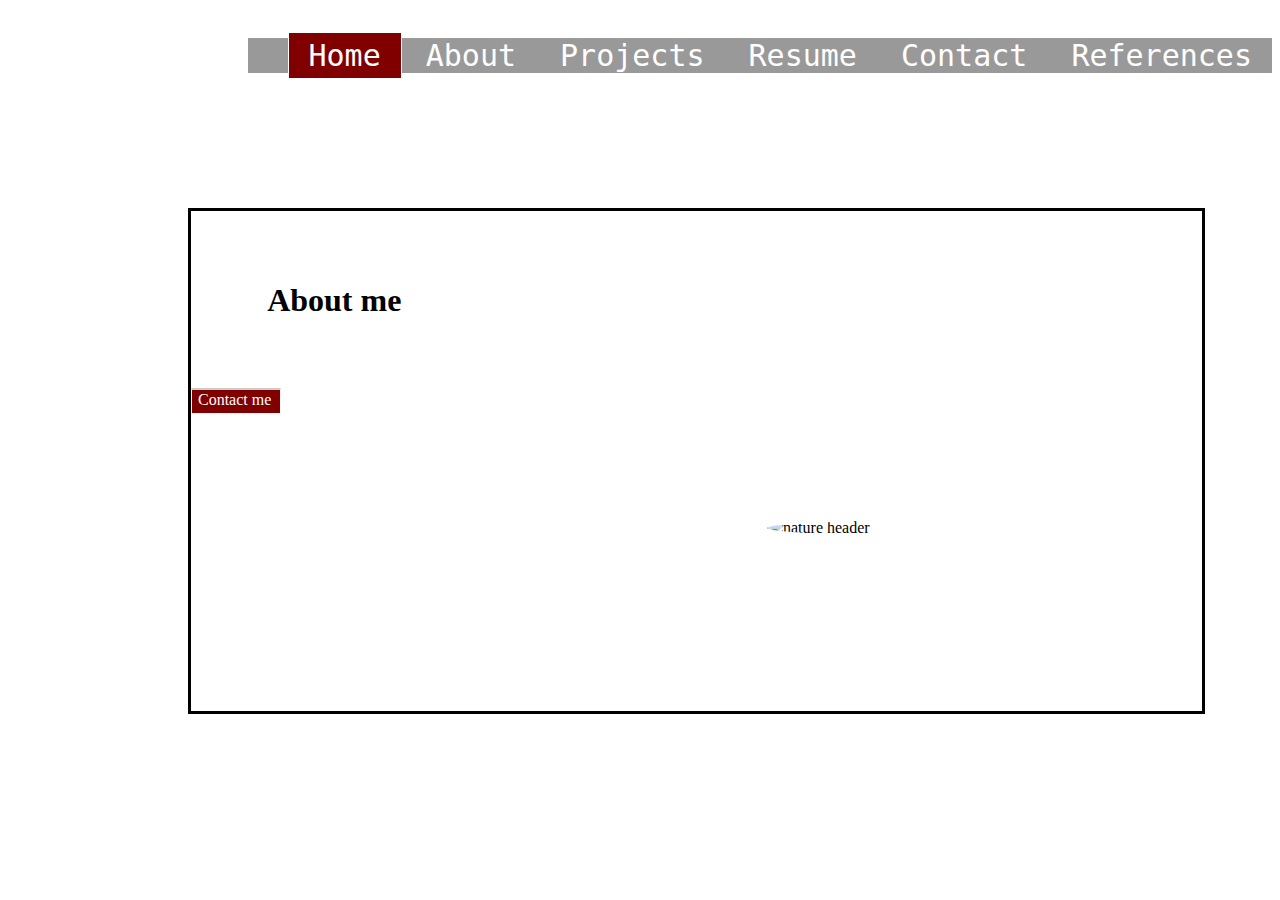
==== about.html @ ff404d78 "commiting the about page" ====
<!DOCTYPE html>
<html>
    <head>
        <title>About me</title>
        <link href="css/about.css" rel="stylesheet">
        <meta http-equiv="refresh" content="3"/>
    </head>
    <body>
    <header>
    <div class="nav">
     <ul class="mainnav">
        <li class="active"><a href="index.html">Home</a></li>
        <li><a href="about.html">About</a></li>
        <li><a href="">Projects</a></li>
        <li><a href="">Resume</a></li>
        <li><a href="">Contact</a></li>
        <li><a href="">References</a></li>
        </ul>
        </div>
    </header>
    <div id="column1">
    <h1>About me</h1>
    <a href="#" class="button">Contact me</a>
    </div>
    <div id="column2">
    <img src="img/aboutheader.jpg" alt="nature header">
    </div>

    </body>
</html>
---- css/about.css ----
/* Navigation */
.mainnav {
    float: right;
    list-style: none;
    margin-top: 30px;
}

.mainnav li {
    display: inline-block;
}

.mainnav li a {
    color: white; 
    text-decoration: none;
    padding: 5px 20px;
    font-family: monospace , sans-serif;
    font-size: 30px;
}

.mainnav li.active a 
{
  border: 1px solid white;
  background-color: maroon;
}

.mainnav li a:hover
{
    border: 1px solid white;
    background-color: maroon;
}

.mainnav{
    background-color: rgba(0,0,0,0.4);
}

/* Button style */

.button {
    font: 'Georgia';
    text-decoration: none;
    background-color: maroon;
    color: white;
    padding: 1px 9px 5px 6px;
    border-top: 2px solid #CCCCCC;
    border-right: 0.5px solid whitesmoke;
    border-bottom: 0.5px solid whitesmoke;
    border-left: 0.5px solid whitesmoke;
  }

  #column1 {
    position: relative;
    top: 200px;
    width:80%;
    left: 180px; 
    border: 3px solid black;
    height: 500px;
  }
img {
    border-radius: 100%;
    float: right;
    width: 500px;
    padding: 5px;
  }

h1 {
    font-family: Georgia, 'Times New Roman', Times, serif;
    padding:50px;
    text-align: center;

}
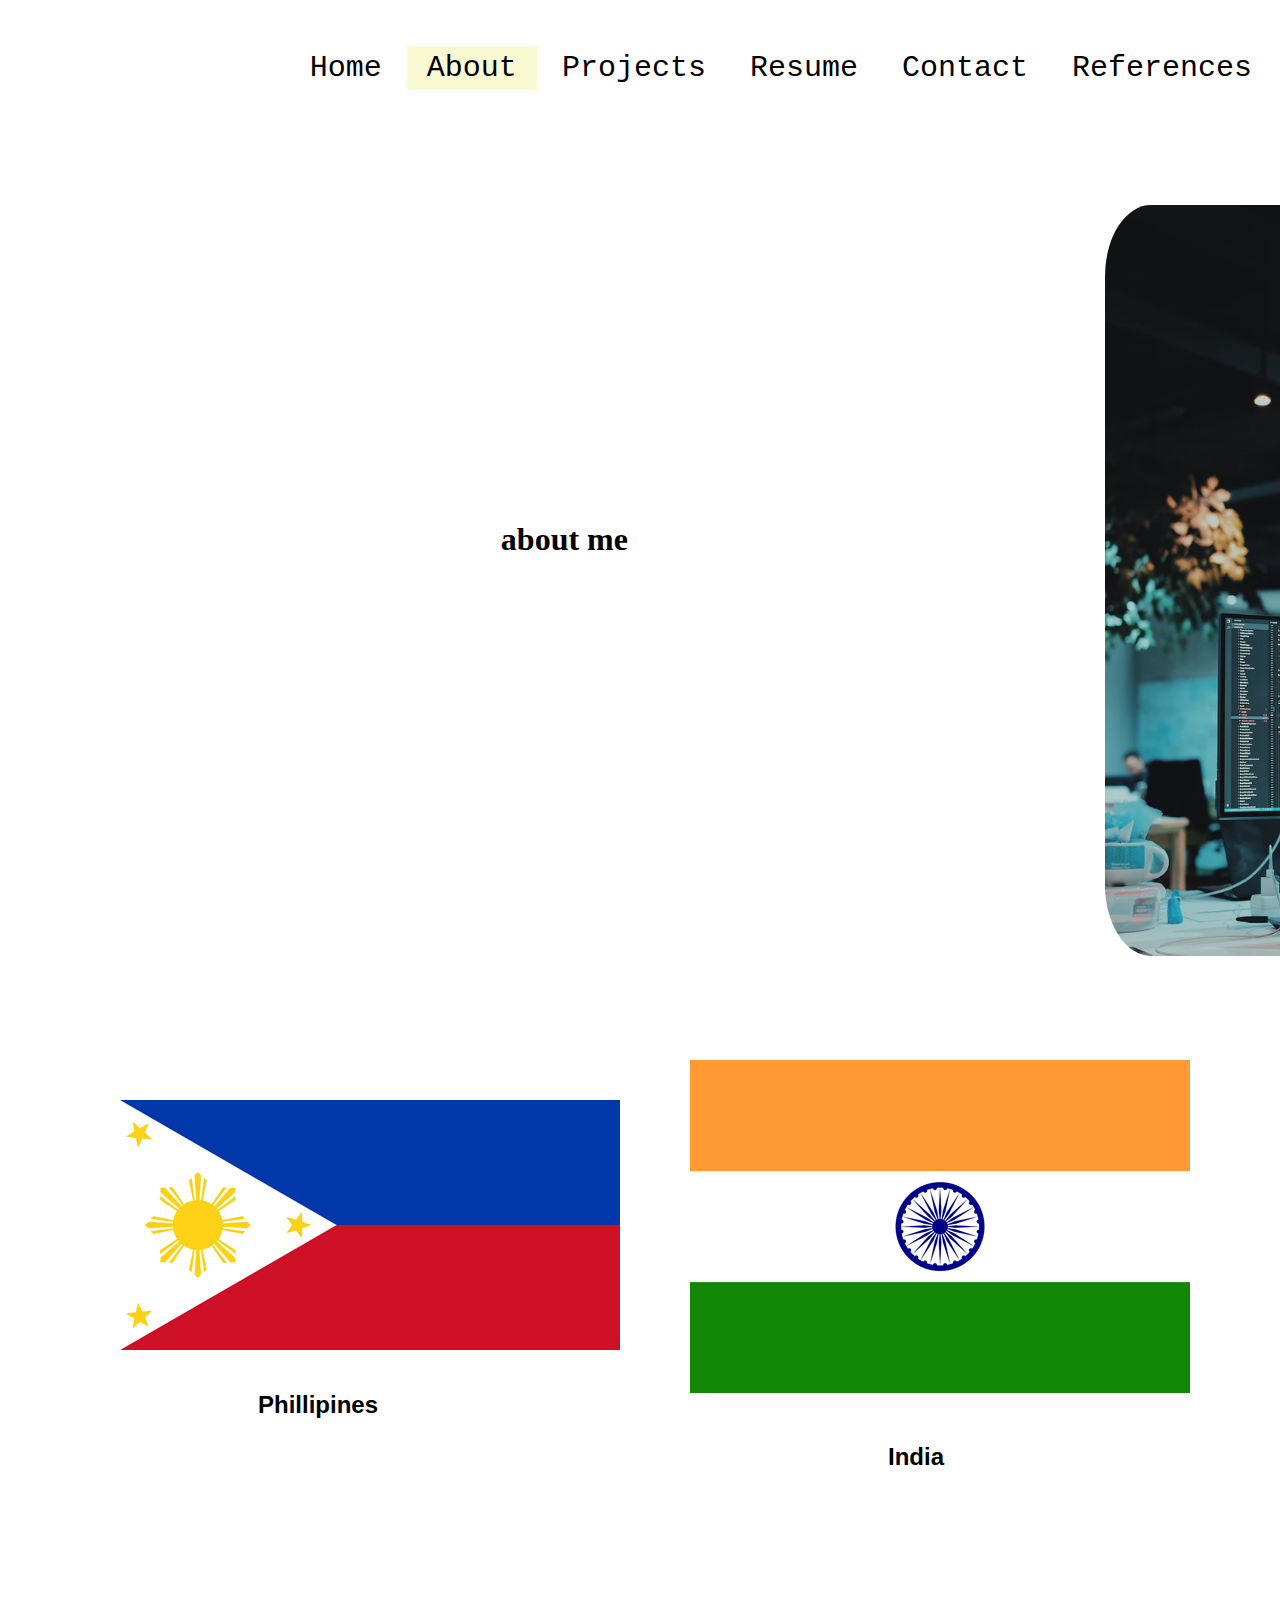
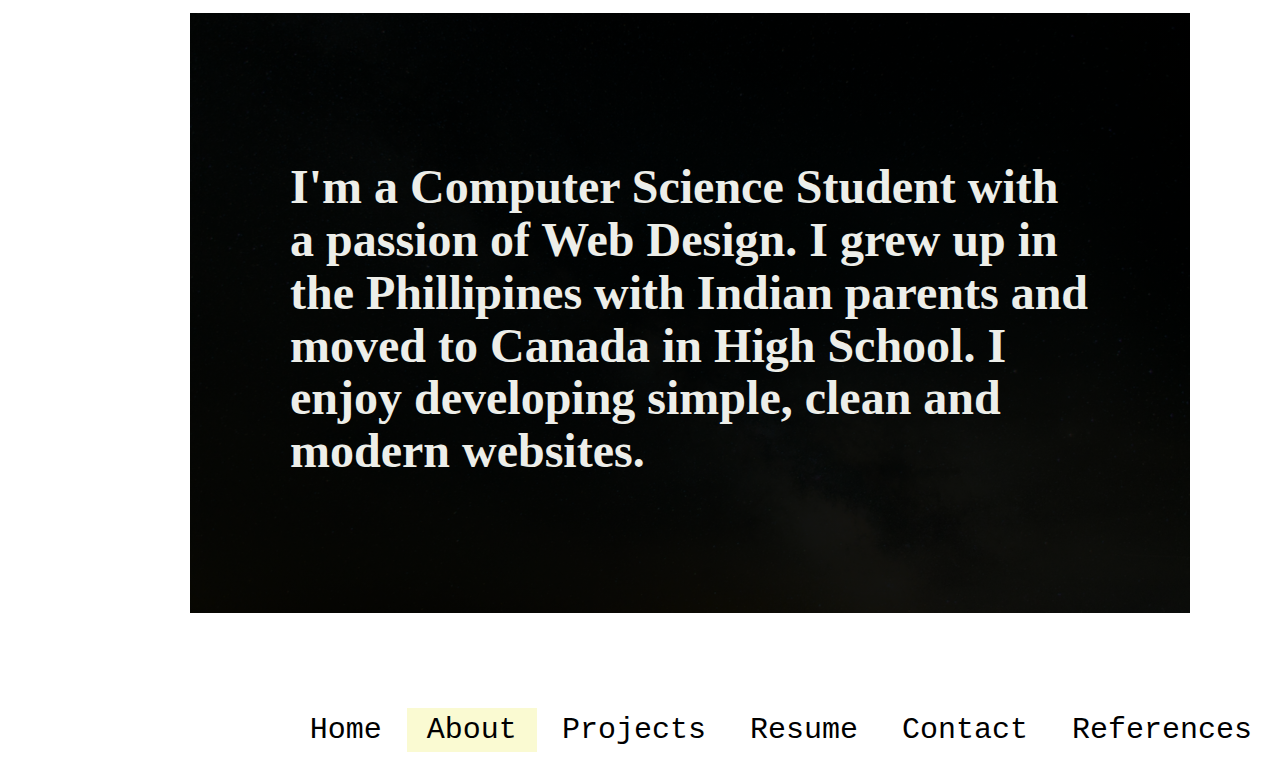
==== commit 8f9ce0f2: "added the img" ====
--- a/about.html
+++ b/about.html
@@ -9,22 +9,51 @@
     <header>
     <div class="nav">
      <ul class="mainnav">
-        <li class="active"><a href="index.html">Home</a></li>
-        <li><a href="about.html">About</a></li>
-        <li><a href="">Projects</a></li>
-        <li><a href="">Resume</a></li>
-        <li><a href="">Contact</a></li>
-        <li><a href="">References</a></li>
+        <li><a href="index.html">Home</a></li>
+        <li class="active"><a href="about.html">About</a></li>
+        <li><a href="project.html">Projects</a></li>
+        <li><a href="resume.html">Resume</a></li>
+        <li><a href="contact.html">Contact</a></li>
+        <li><a href="reference.html">References</a></li>
         </ul>
         </div>
     </header>
-    <div id="column1">
-    <h1>About me</h1>
-    <a href="#" class="button">Contact me</a>
+    <div id="column1"> <h1>about me</h1> </div>
+    <!-- <a href="#" class="button">contact me</a> -->
+    <img class ="img" src="img/about.webp" alt="software engineer">
+    <div class="indian">
+        <img src="img/india.jpg" alt="indian flag">
     </div>
-    <div id="column2">
-    <img src="img/aboutheader.jpg" alt="nature header">
+    <div class="filipino">
+        <img src="img/phillipines.jpg" alt="philippines flag">
     </div>
-
+    <div class="canadian">
+        <img src="img/canada.jpg" alt="canadian flag">
+    </div>
+    <h2>
+        Phillipines
+    </h2>
+    <h3>
+        India
+    </h3>
+    <h4>
+        Canada
+    </h4>
+    <div id="para">
+        <p>I'm a Computer Science Student with a passion of Web Design. I grew
+            up in the Phillipines with Indian parents and moved to Canada in High School.
+            I enjoy developing simple, clean and modern websites.
+        </p>
+    </div>
+    <div class="nfoot">
+            <ul class="nfooter">
+               <li><a href="index.html">Home</a></li>
+               <li class="active"><a href="about.html">About</a></li>
+               <li><a href="project.html">Projects</a></li>
+               <li><a href="resume.html">Resume</a></li>
+               <li><a href="contact.html">Contact</a></li>
+               <li><a href="reference.html">References</a></li>
+               </ul>
+               </div>
     </body>
 </html>--- a/css/about.css
+++ b/css/about.css
@@ -11,7 +11,7 @@
 }
 
 .mainnav li a {
-    color: white; 
+    color: black; 
     text-decoration: none;
     padding: 5px 20px;
     font-family: monospace , sans-serif;
@@ -21,43 +21,61 @@
 .mainnav li.active a 
 {
   border: 1px solid white;
-  background-color: maroon;
+  background-color: lightgoldenrodyellow;
 }
 
 .mainnav li a:hover
 {
     border: 1px solid white;
-    background-color: maroon;
+    background-color: lightgoldenrodyellow;
 }
 
-.mainnav{
-    background-color: rgba(0,0,0,0.4);
+.nfooter {
+    float: right;
+    list-style: none;
+    margin-top: 1300px;
 }
 
-/* Button style */
+.nfooter li {
+    display: inline-block;
+}
 
-.button {
-    font: 'Georgia';
+.nfooter li a {
+    color: black; 
     text-decoration: none;
-    background-color: maroon;
-    color: white;
-    padding: 1px 9px 5px 6px;
-    border-top: 2px solid #CCCCCC;
-    border-right: 0.5px solid whitesmoke;
-    border-bottom: 0.5px solid whitesmoke;
-    border-left: 0.5px solid whitesmoke;
-  }
+    padding: 5px 20px;
+    font-family: monospace , sans-serif;
+    font-size: 30px;
+}
+
+.nfooter li.active a 
+{
+  border: 1px solid white;
+  background-color: lightgoldenrodyellow;
+}
+
+.mnfooter li a:hover
+{
+    border: 1px solid white;
+    background-color: lightgoldenrodyellow;
+}
+
+
 
   #column1 {
     position: relative;
+    top: 450px;
+    width:20%;
+    left: 430px; 
+    height: 200px;
+  }
+
+  
+.img {
+    position: absolute;
     top: 200px;
-    width:80%;
-    left: 180px; 
-    border: 3px solid black;
-    height: 500px;
-  }
-img {
-    border-radius: 100%;
+    left: 1100px;
+    border-radius: 10%;
     float: right;
     width: 500px;
     padding: 5px;
@@ -68,4 +86,83 @@
     padding:50px;
     text-align: center;
 
-}+}
+
+.filipino {
+    position: absolute;
+    top: 1100px;
+    left: 120px;
+    border-radius: 50%;
+}
+
+.indian {
+    position: absolute;
+    top: 1060px;
+    left: 690px;
+    border-radius: 10%;
+    float: center;
+    width: 500px;
+    height: 20px;
+}
+
+.canadian {
+    position: absolute;
+    top: 1100px;
+    left: 1300px;
+    border-radius: 10%;
+    width: 500px;
+    padding: 5px;
+}
+
+h2 {
+    position: relative;
+    top: 1150px;
+    left: 250px;
+    font-family: 'Franklin Gothic Medium', 'Arial Narrow', Arial, sans-serif;
+    color: 
+}
+
+h3 {
+    position: relative;
+    top: 1150px;
+    left: 880px;
+    font-family: 'Franklin Gothic Medium', 'Arial Narrow', Arial, sans-serif;
+    font-size: 1.5em;
+}
+
+h4 {
+    position: relative;
+    top: 1090px;
+    left: 1500px;
+    font-family: 'Franklin Gothic Medium', 'Arial Narrow', Arial, sans-serif;
+    font-size: 1.5em;
+}
+
+#para 
+    {
+    background-image: linear-gradient(rgba(0,0,0,0.9),rgba(0,0,0,0.9)),url("../img/backabout.webp");
+    height: 935px;
+    background-position:center; 
+    background-size: cover;
+    position: relative;
+    top: 1200px;
+    width:800px;
+    left: 50px;
+    height: 400px;
+       
+    text-align: center;
+    padding : 100px;
+    overflow:hidden;
+    margin: 0px auto;
+       /* width: 50vw; */
+    font-weight: 600;
+    line-height: 1.1;
+    font-size: 70px;
+    text-align: left;
+    font-size: 3rem;
+    color: #EDEEE9;
+    font-family: 'Georgia';
+    }
+    
+      
+
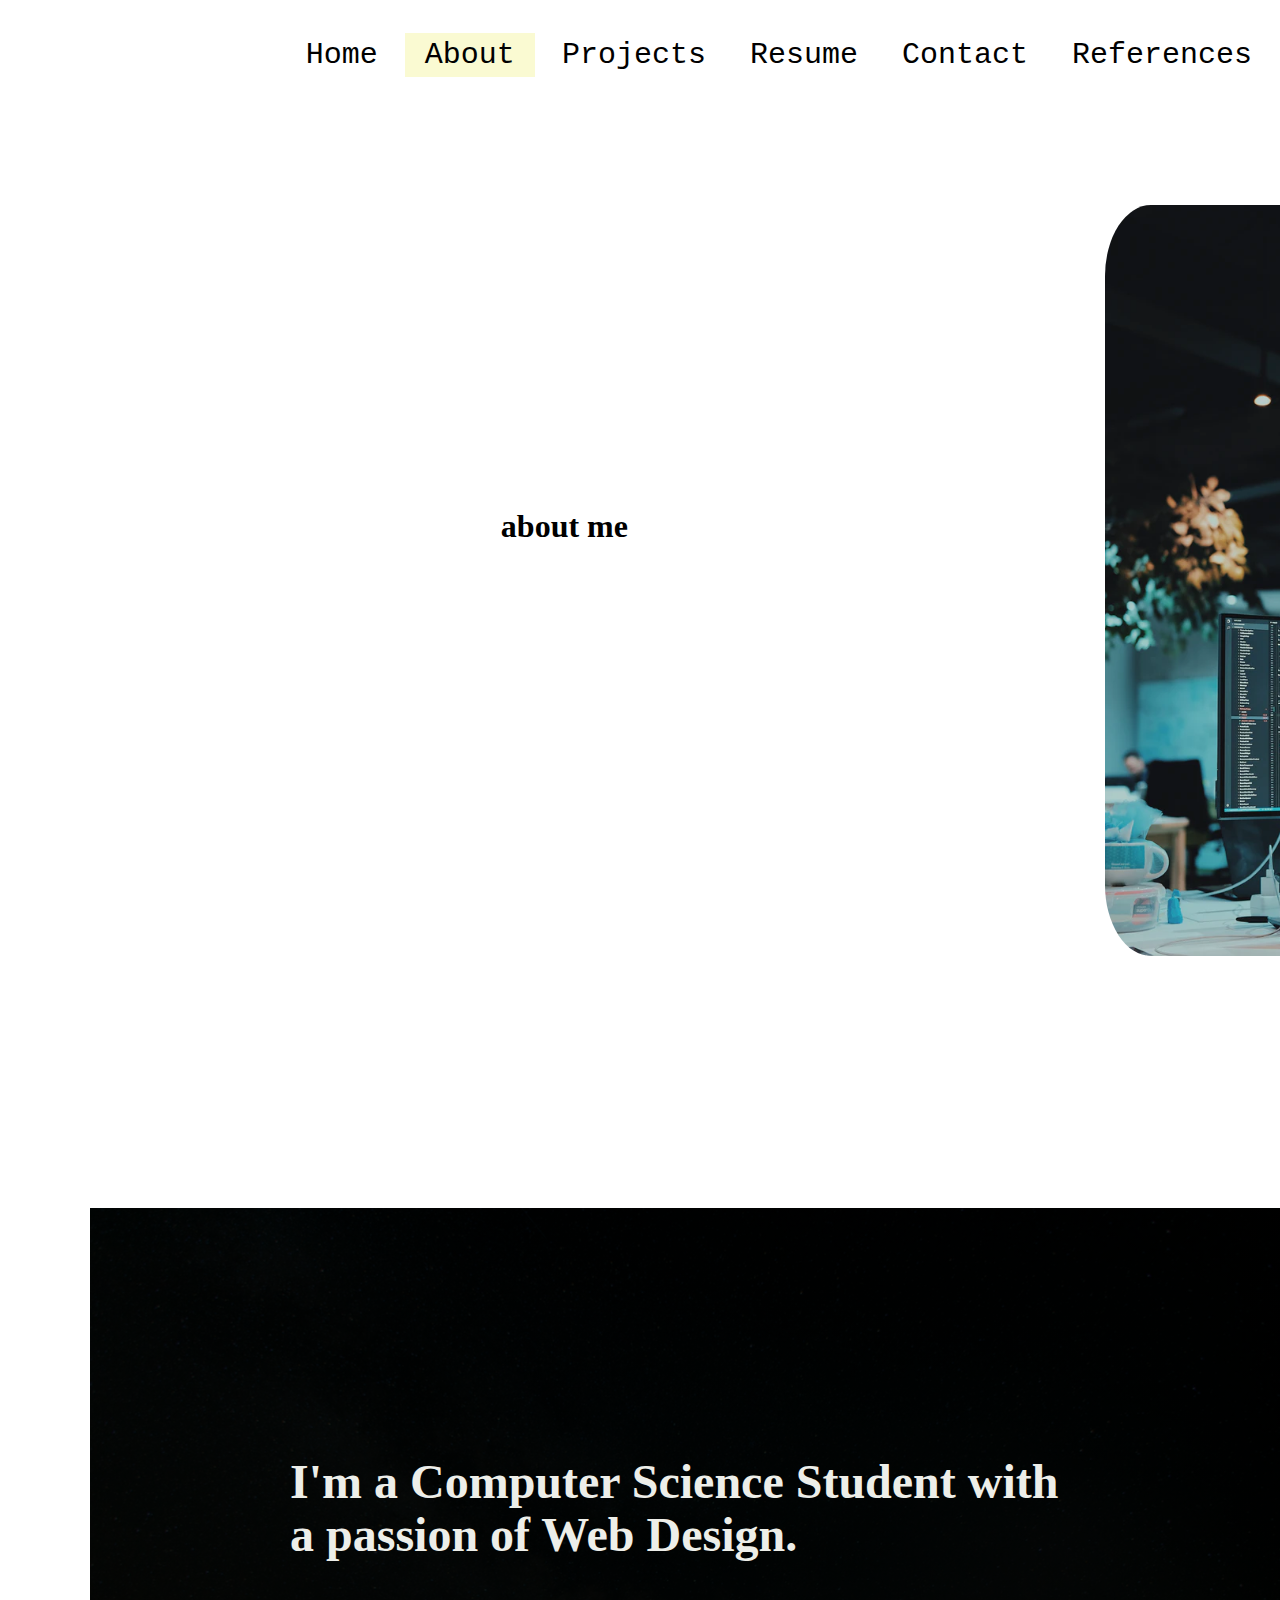
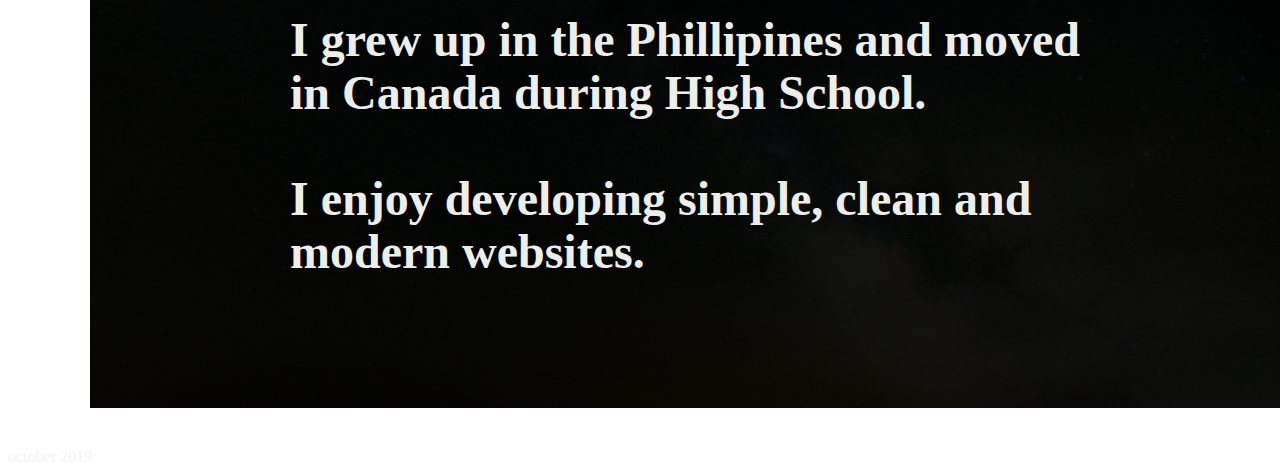
==== commit 5177d1f0: "final touch and only project page left" ====
--- a/about.html
+++ b/about.html
@@ -4,6 +4,7 @@
         <title>About me</title>
         <link href="css/about.css" rel="stylesheet">
         <meta http-equiv="refresh" content="3"/>
+        <meta name="viewport" content="width=device-width, initial-scale=1">
     </head>
     <body>
     <header>
@@ -21,39 +22,13 @@
     <div id="column1"> <h1>about me</h1> </div>
     <!-- <a href="#" class="button">contact me</a> -->
     <img class ="img" src="img/about.webp" alt="software engineer">
-    <div class="indian">
-        <img src="img/india.jpg" alt="indian flag">
-    </div>
-    <div class="filipino">
-        <img src="img/phillipines.jpg" alt="philippines flag">
-    </div>
-    <div class="canadian">
-        <img src="img/canada.jpg" alt="canadian flag">
-    </div>
-    <h2>
-        Phillipines
-    </h2>
-    <h3>
-        India
-    </h3>
-    <h4>
-        Canada
-    </h4>
+    
     <div id="para">
-        <p>I'm a Computer Science Student with a passion of Web Design. I grew
-            up in the Phillipines with Indian parents and moved to Canada in High School.
+        <p>I'm a Computer Science Student with a passion of Web Design.</br><br> I grew
+            up in the Phillipines and moved in Canada during High School.<br><br>
             I enjoy developing simple, clean and modern websites.
         </p>
     </div>
-    <div class="nfoot">
-            <ul class="nfooter">
-               <li><a href="index.html">Home</a></li>
-               <li class="active"><a href="about.html">About</a></li>
-               <li><a href="project.html">Projects</a></li>
-               <li><a href="resume.html">Resume</a></li>
-               <li><a href="contact.html">Contact</a></li>
-               <li><a href="reference.html">References</a></li>
-               </ul>
-               </div>
+    <div class="footer">october 2019</div>
     </body>
 </html>--- a/css/about.css
+++ b/css/about.css
@@ -1,4 +1,6 @@
-
+body {
+    padding-bottom: 50px;
+}
 /* Navigation */
 .mainnav {
     float: right;
@@ -22,6 +24,9 @@
 {
   border: 1px solid white;
   background-color: lightgoldenrodyellow;
+  margin: 4px 2px; 
+  opacity: 2; 
+  transition: 2s;
 }
 
 .mainnav li a:hover
@@ -29,38 +34,6 @@
     border: 1px solid white;
     background-color: lightgoldenrodyellow;
 }
-
-.nfooter {
-    float: right;
-    list-style: none;
-    margin-top: 1300px;
-}
-
-.nfooter li {
-    display: inline-block;
-}
-
-.nfooter li a {
-    color: black; 
-    text-decoration: none;
-    padding: 5px 20px;
-    font-family: monospace , sans-serif;
-    font-size: 30px;
-}
-
-.nfooter li.active a 
-{
-  border: 1px solid white;
-  background-color: lightgoldenrodyellow;
-}
-
-.mnfooter li a:hover
-{
-    border: 1px solid white;
-    background-color: lightgoldenrodyellow;
-}
-
-
 
   #column1 {
     position: relative;
@@ -85,76 +58,28 @@
     font-family: Georgia, 'Times New Roman', Times, serif;
     padding:50px;
     text-align: center;
+    margin: 4px 2px; 
+    opacity: 2; 
+    transition: 2s;
 
-}
-
-.filipino {
-    position: absolute;
-    top: 1100px;
-    left: 120px;
-    border-radius: 50%;
-}
-
-.indian {
-    position: absolute;
-    top: 1060px;
-    left: 690px;
-    border-radius: 10%;
-    float: center;
-    width: 500px;
-    height: 20px;
-}
-
-.canadian {
-    position: absolute;
-    top: 1100px;
-    left: 1300px;
-    border-radius: 10%;
-    width: 500px;
-    padding: 5px;
-}
-
-h2 {
-    position: relative;
-    top: 1150px;
-    left: 250px;
-    font-family: 'Franklin Gothic Medium', 'Arial Narrow', Arial, sans-serif;
-    color: 
-}
-
-h3 {
-    position: relative;
-    top: 1150px;
-    left: 880px;
-    font-family: 'Franklin Gothic Medium', 'Arial Narrow', Arial, sans-serif;
-    font-size: 1.5em;
-}
-
-h4 {
-    position: relative;
-    top: 1090px;
-    left: 1500px;
-    font-family: 'Franklin Gothic Medium', 'Arial Narrow', Arial, sans-serif;
-    font-size: 1.5em;
 }
 
 #para 
     {
+        /* imagebackground */
     background-image: linear-gradient(rgba(0,0,0,0.9),rgba(0,0,0,0.9)),url("../img/backabout.webp");
-    height: 935px;
     background-position:center; 
     background-size: cover;
     position: relative;
-    top: 1200px;
+    top: 1000px;
     width:800px;
     left: 50px;
     height: 400px;
        
-    text-align: center;
-    padding : 100px;
+    /* <p> */
+    padding : 200px;
     overflow:hidden;
-    margin: 0px auto;
-       /* width: 50vw; */
+    margin: auto;
     font-weight: 600;
     line-height: 1.1;
     font-size: 70px;
@@ -163,6 +88,13 @@
     color: #EDEEE9;
     font-family: 'Georgia';
     }
+
+    .footer {
+        position: relative;
+        top:1040px;
+        font-family: 'Georgia';
+        color:whitesmoke;
+    }
     
       
 
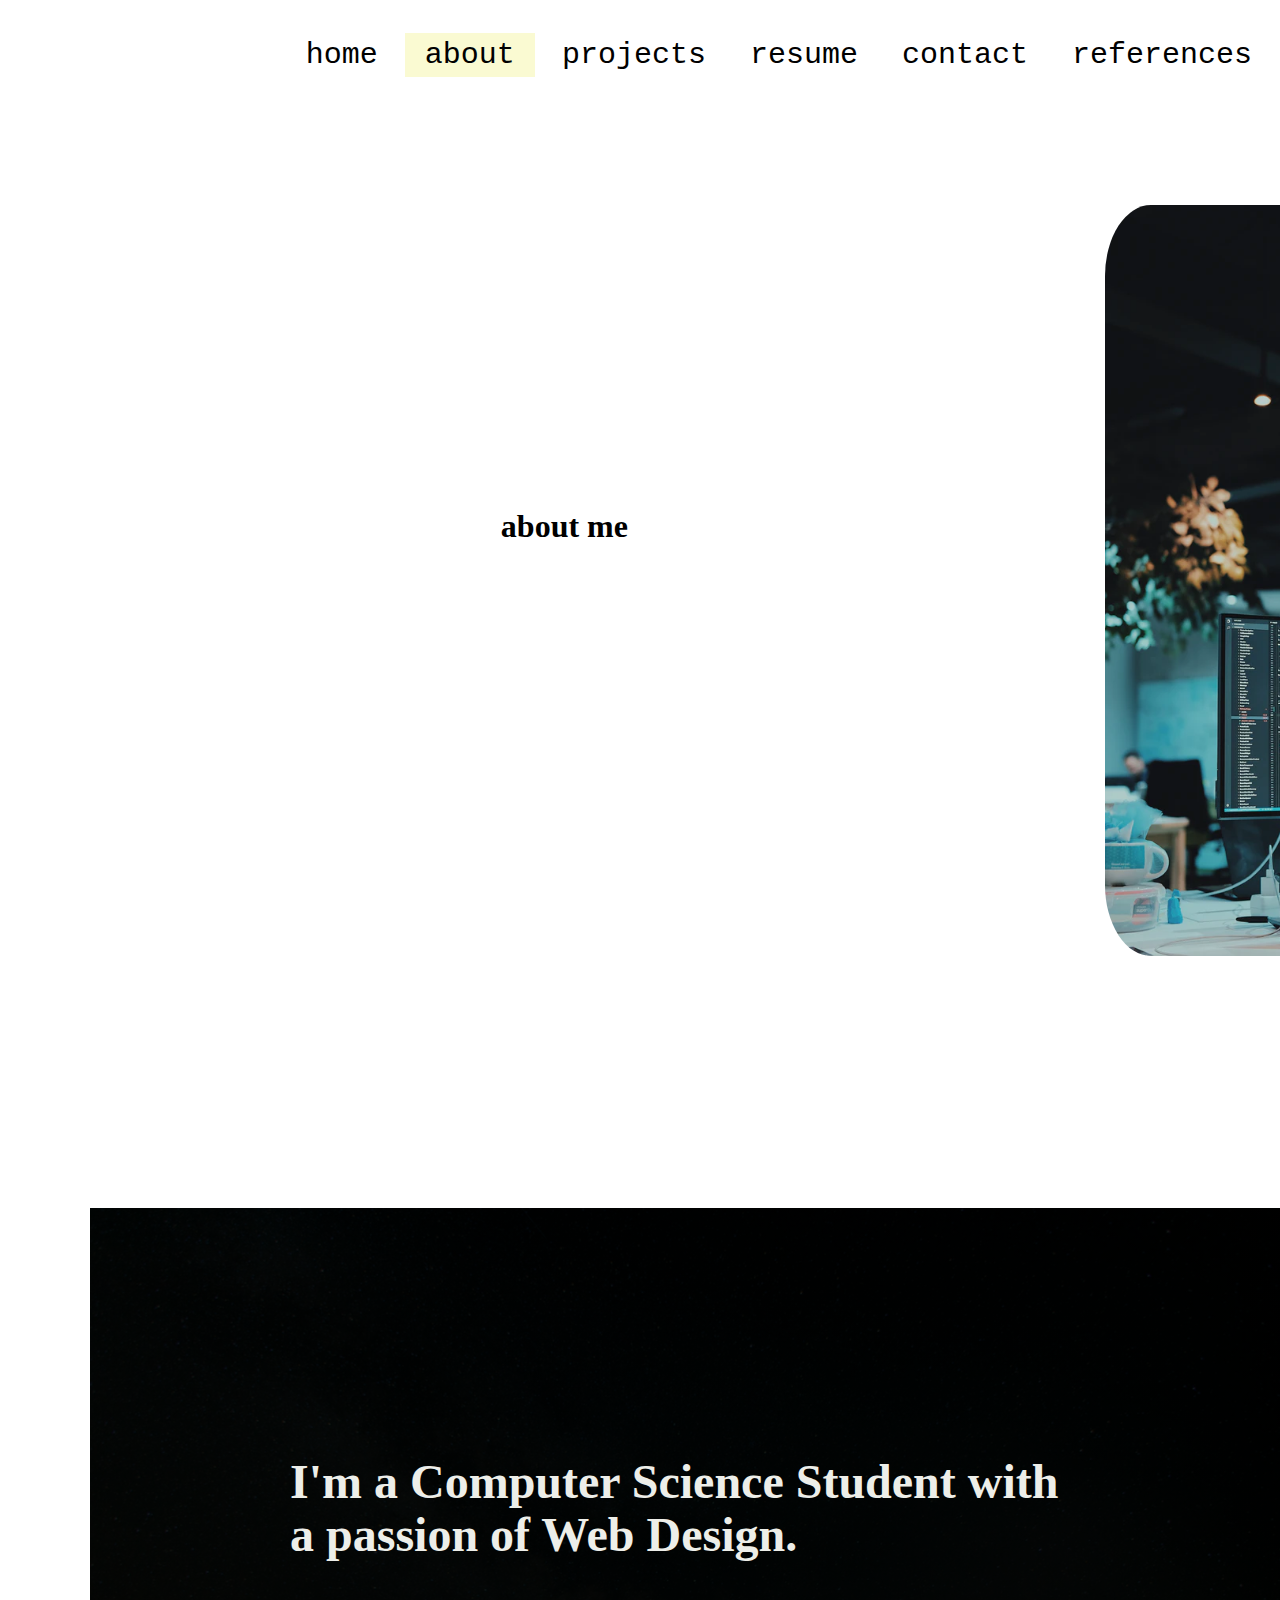
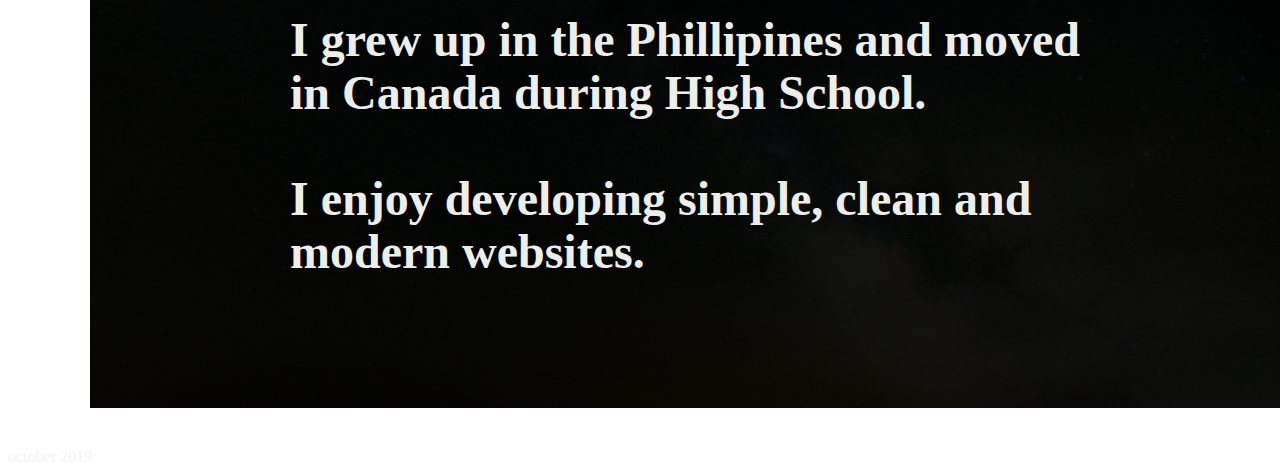
==== commit 5a2cf727: "this my last commit" ====
--- a/about.html
+++ b/about.html
@@ -3,19 +3,18 @@
     <head>
         <title>About me</title>
         <link href="css/about.css" rel="stylesheet">
-        <meta http-equiv="refresh" content="3"/>
         <meta name="viewport" content="width=device-width, initial-scale=1">
     </head>
     <body>
     <header>
     <div class="nav">
      <ul class="mainnav">
-        <li><a href="index.html">Home</a></li>
-        <li class="active"><a href="about.html">About</a></li>
-        <li><a href="project.html">Projects</a></li>
-        <li><a href="resume.html">Resume</a></li>
-        <li><a href="contact.html">Contact</a></li>
-        <li><a href="reference.html">References</a></li>
+            <li><a href="assign01-gsi-82357.html">home</a></li>
+            <li class="active"><a href="about.html">about</a></li>
+            <li><a href="project.html">projects</a></li>
+            <li><a href="resume.html">resume</a></li>
+            <li><a href="contact.html">contact</a></li>
+            <li><a href="reference.html">references</a></li>
         </ul>
         </div>
     </header>
